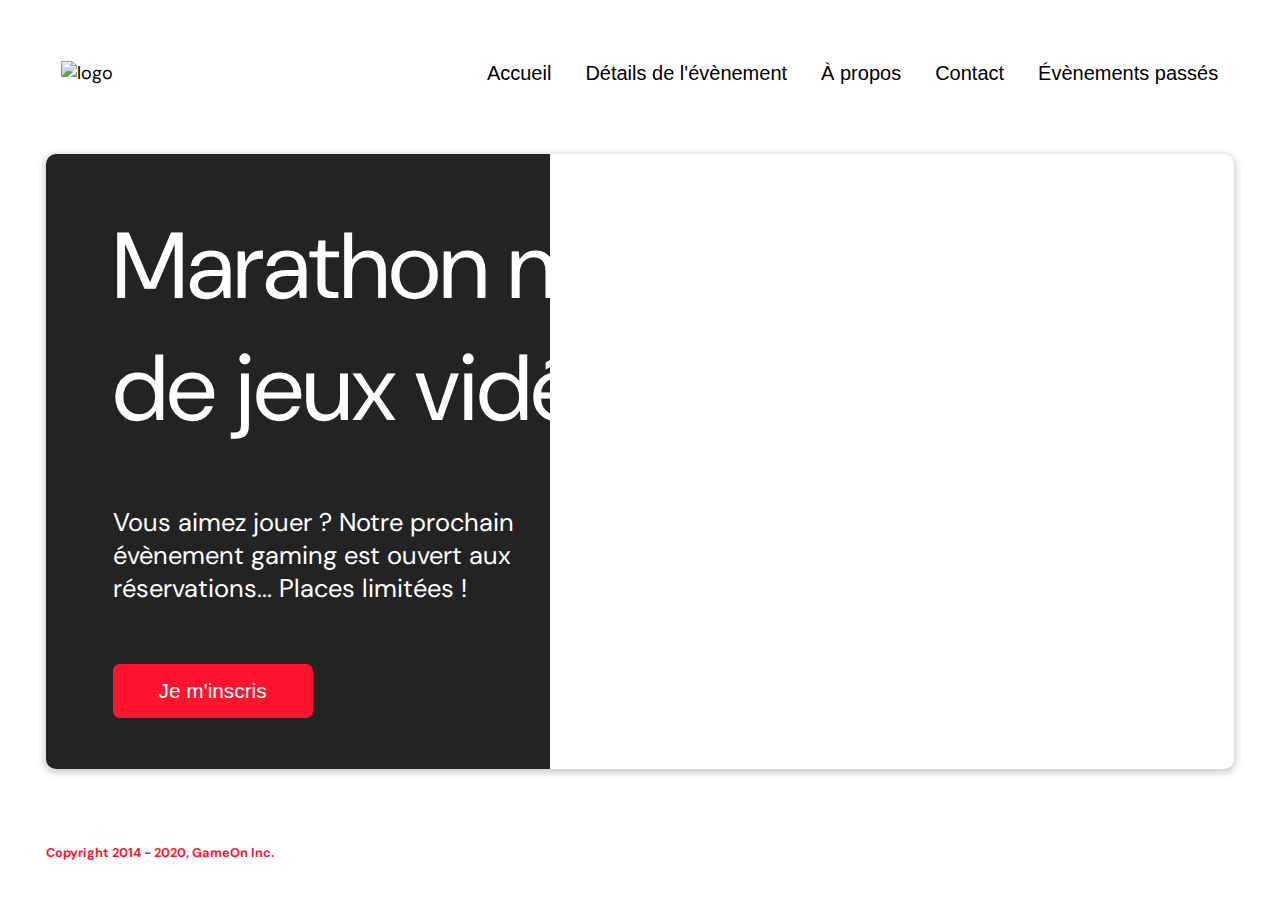
==== starterOnly/index.html @ b6ad3748 "Confirmation box and css" ====
<!DOCTYPE html>
<html lang="fr">

<head>
  <meta charset="utf-8" />
  <title>Reservation</title>
  <meta name="viewport" content="width=device-width,initial-scale=1" />
  <link rel="stylesheet" href="modal.css" />
  <link rel="stylesheet" href="https://cdnjs.cloudflare.com/ajax/libs/font-awesome/4.7.0/css/font-awesome.min.css">
  <link href="https://fonts.googleapis.com/css?family=DM+Sans" rel="stylesheet" />
</head>

<body>
  <header>
    <nav class="topnav" id="myTopnav">
      <div class="header-logo">
        <img alt="logo" src="Logo.png" />
      </div>
      <div class="main-navbar">
        <a href="#" class="active"><span>Accueil</span></a>
        <a href="#"><span>Détails de l'évènement</span></a>
        <a href="#"><span>À propos</span></a>
        <a href="#"><span>Contact</span></a>
        <a href="#"><span>Évènements passés</span></a>
        <a href="javascript:void(0);" class="icon" onclick="editNav()">
          <i class="fa fa-bars"></i>
        </a>
      </div>
    </nav>
  </header>

  <main>
    <div class="hero-section">
      <div class="hero-content">
        <h1 class="hero-headline">
          Marathon national<br>
          de jeux vidéos
        </h1>
        <p class="hero-text">
          Vous aimez jouer ? Notre prochain évènement gaming est ouvert
          aux réservations... Places limitées !
        </p>
        <button class="btn-signup modal-btn">
          Je m'inscris
        </button>
      </div>
      <div class="hero-img">
        <img src="bg_img.jpg" alt="img" />
      </div>
      <button class="btn-signup modal-btn">
        Je m'inscris
      </button>
    </div>

    <div class="bground">
      <div class="content">
        <span class="close"></span>
        <div class="modal-body">
          <!--    Form    -->
          <form id="form" name="reserve" action="index.html" method="get">
            <!--    First    -->
            <div class="formData" data-error="Ce champ doit contenir au moins 2 caractères." data-error-visible="false">
              <label for="first">Prénom</label><br>
              <input class="text-control success" type="text" id="first" name="first" minlength="2"
                placeholder="Prénom" /><br>
            </div>
            <!--    Last    -->
            <div class="formData" data-error="Ce champ doit contenir au moins 2 caractères." data-error-visible="false">
              <label for="last">Nom</label><br>
              <input class="text-control" type="text" id="last" name="last" placeholder="Nom" /><br>
            </div>
            <!--    Email    -->
            <div class="formData" data-error="Ce champ doit contenir une adresse email valide." data-error-visible="false">
              <label for="email">E-mail</label><br>
              <input class="text-control" type="email" id="email" name="email" placeholder="exemple@email.com" /><br>
            </div>
            <!--    Birth    -->
            <div class="formData" data-error="Ce champ doit contenir votre date de naissance." data-error-visible="false">
              <label for="birthdate">Date de naissance</label><br>
              <input class="text-control" type="date" id="birthdate" name="birthdate" /><br>
            </div>
            <!--    Quantity    -->
            <div class="formData" data-error="Ce champ doit contenir une valeur numérique." data-error-visible="false">
              <label for="quantity">À combien de tournois GameOn avez-vous déjà participé ?</label><br>
              <input type="number" class="text-control" id="quantity" name="quantity" min="0" max="99" placeholder="0">
            </div>
            <!--    Locations    -->
            <p class="text-label">Quelles villes ?</p>
            <div class="formData" id="allLocations" data-error="Veuillez sélectionner une ville."
              data-error-visible="false">
              <input class="checkbox-input" type="checkbox" id="location1" name="location" value="New York" />
              <label class="checkbox-label" for="location1">
                <span class="checkbox-icon"></span>
                New York</label>
              <input class="checkbox-input" type="checkbox" id="location2" name="location" value="San Francisco" />
              <label class="checkbox-label" for="location2">
                <span class="checkbox-icon"></span>
                San Francisco</label>
              <input class="checkbox-input" type="checkbox" id="location3" name="location" value="Seattle" />
              <label class="checkbox-label" for="location3">
                <span class="checkbox-icon"></span>
                Seattle</label>
              <input class="checkbox-input" type="checkbox" id="location4" name="location" value="Chicago" />
              <label class="checkbox-label" for="location4">
                <span class="checkbox-icon"></span>
                Chicago</label>
              <input class="checkbox-input" type="checkbox" id="location5" name="location" value="Boston" />
              <label class="checkbox-label" for="location5">
                <span class="checkbox-icon"></span>
                Boston</label>
              <input class="checkbox-input" type="checkbox" id="location6" name="location" value="Portland" />
              <label class="checkbox-label" for="location6">
                <span class="checkbox-icon"></span>
                Portland</label>
            </div>
            <!--    Conditions    -->
            <div class="formData" data-error="Vous devez accepter les conditions d'utilisation."
              data-error-visible="false">
              <input class="checkbox-input" type="checkbox" id="checkbox1" />
              <label class="checkbox2-label" for="checkbox1">
                <span class="checkbox-icon"></span>
                J'ai lu et accepté les conditions d'utilisation.
              </label>
              <br>
              <input class="checkbox-input" type="checkbox" id="checkbox2" />
              <label class="checkbox2-label" for="checkbox2">
                <span class="checkbox-icon"></span>
                Je souhaite être prévenu des prochains évènements.
              </label>
              <br>
            </div>
            <input class="btn-submit" type="submit" value="C'est parti" />
          </form>
        </div>
      </div>
    </div>
    <!--    Confirmation    -->
    <div class="container-confirmation-submit">
      <div class="submitted-form">
        <span class="close-modal-submit"></span>
        <p>
          Nous avons bien pris en compte votre inscription
          <br>
          à bientôt !
        </p>
        <button id="close-btn-confirmation"> Fermer
        </button>
      </div>
    </div>
  </main>
  <footer>
    <p class="copyrights">
      Copyright 2014 - 2020, GameOn Inc.
    </p>
  </footer>
  <script src="modal.js"></script>
  <script src="formFieldsValidation.js"></script>
  <script src="confirmation.js"></script>
</body>

</html>
---- starterOnly/modal.css ----
:root {
  --font-default: "DM Sans", Arial, Helvetica, sans-serif;
  --font-slab: var(--font-default);
  --modal-duration: 0.8s;
}

* {
  box-sizing: border-box;
  margin: 0;
  padding: 0;
}

/* Landing Page */
body {
  margin: 0;
  display: flex;
  flex-direction: column;
  font-family: var(--font-default);
  font-size: 18px;
  max-width: 1300px;
  margin: 0 auto;
}

p {
  margin-bottom: 0;
  padding: 0.5vw;
}

img {
  padding: 1rem;
}

.topnav {
  overflow: hidden;
  margin: 3.5%;
  display: flex;
  align-items: center;
  justify-content: space-between;
}

.header-logo {
  float: left;
}

.main-navbar {
  float: right;
}

.topnav a {
  float: left;
  display: block;
  color: #000000;
  text-align: center;
  padding: 0.75rem 0.75rem;
  margin: 0.3125rem;
  text-decoration: none;
  font-size: 20px;
  font-family: Roboto, sans-serif;
}

.topnav a:hover {
  background-color: #ff0000;
  color: #ffffff;
  border-radius: 0.9375rem;
}

.topnav a.focus {
  background-color: #ff0000;
  color: #ffffff;
  border-radius: 0.9375rem;
}

.topnav a:focus span {
  border-bottom: 0.13rem solid white;
}

.topnav .icon {
  display: none;
  color: #ff0000;
}

main {
  font-size: 130%;
  font-weight: bolder;
  color: black;
  padding-top: 0.5vw;
  padding-left: 2vw;
  padding-right: 2vw;
  margin: 1px 20px 15px;
  border-radius: 2rem;
  text-align: justify;
  align-items: center;
}

.modal-btn {
  font-size: 145%;
  background: #fe142f;
  display: flex;
  margin: auto;
  padding: 2em;
  color: #fff;
  padding: 0.75rem 2.5rem;
  border-radius: 1rem;
  cursor: pointer;
}

.modal-btn:hover {
  background: #3876ac;
}

.footer {
  margin: 20px;
  padding: 10px;
  font-family: var(--font-slab);
}

/* Modal form */
.btn-submit {
  background: #fe142f;
  margin-top: 0.5em;
  padding: 1em;
  color: #fff;
  border-radius: 0.9375rem;
  cursor: pointer;
  font-size: 16px;
}

.btn-submit:hover {
  background: #3876ac;
}

.smFont {
  font-size: 16px;
}

.bground {
  display: none;
  position: fixed;
  z-index: 1;
  left: 0;
  top: 0;
  height: 100%;
  width: 100%;
  overflow: auto;
  background-color: rgba(26, 39, 156, 0.4);
}

.content {
  margin: 5% auto;
  width: 100%;
  max-width: 500px;
  animation-name: modalopen;
  animation-duration: var(--modal-duration);
  background: #232323;
  border-radius: 10px;
  overflow: hidden;
  position: relative;
  color: #fff;
  padding-top: 10px;
}

.modal-body {
  padding: 15px 8%;
  margin: 15px auto;
}

label {
  font-family: var(--font-default);
  font-size: 17px;
  font-weight: normal;
  display: inline-block;
  margin-bottom: 11px;
}

input {
  padding: 8px;
  border: 0.8px solid #ccc;
  outline: none;
}

.text-control {
  margin: 0;
  padding: 8px;
  width: 100%;
  border-radius: 8px;
  font-size: 20px;
  height: 48px;
}

.formData[data-error]::after {
  content: attr(data-error);
  font-size: 0.5em;
  color: #FF4E60;
  display: block;
  margin-top: 7px;
  margin-bottom: 7px;
  text-align: left;
  line-height: 0.3;
  opacity: 0;
  transition: 0.3s;
}

.formData[data-error-visible="true"]::after {
  opacity: 1;
}

input[data-error]::after {
  content: attr(data-error);
  font-size: 0.6em;
  color: red;
}

.checkbox-label,
.checkbox2-label {
  position: relative;
  margin-left: 36px;
  font-size: 12px;
  font-weight: normal;
}

.checkbox-label .checkbox-icon,
.checkbox2-label .checkbox-icon {
  display: block;
  width: 20px;
  height: 20px;
  border: 2px solid #279e7a;
  border-radius: 50%;
  text-indent: 29px;
  white-space: nowrap;
  position: absolute;
  left: -30px;
  top: -1px;
  transition: 0.3s;
}

.checkbox-label .checkbox-icon::after,
.checkbox2-label .checkbox-icon::after {
  content: "";
  width: 13px;
  height: 13px;
  background-color: #279e7a;
  border-radius: 50%;
  text-indent: 29px;
  white-space: nowrap;
  position: absolute;
  left: 50%;
  top: 50%;
  transform: translate(-50%, -50%);
  transition: 0.3s;
  opacity: 0;
}

.checkbox-input {
  display: none;
}

.checkbox-input:checked+.checkbox-label .checkbox-icon::after,
.checkbox-input:checked+.checkbox2-label .checkbox-icon::after {
  opacity: 1;
}

.checkbox-input:checked+.checkbox2-label .checkbox-icon {
  background: #279e7a;
}

.checkbox2-label .checkbox-icon {
  border-radius: 4px;
  border: 0;
  background: #c4c4c4;
}

.checkbox2-label .checkbox-icon::after {
  width: 7px;
  height: 4px;
  border-radius: 2px;
  background: transparent;
  border: 2px solid transparent;
  border-bottom-color: #fff;
  border-left-color: #fff;
  transform: rotate(-55deg);
  left: 21%;
  top: 19%;
}

.close {
  position: absolute;
  right: 15px;
  top: 15px;
  width: 32px;
  height: 32px;
  opacity: 1;
  cursor: pointer;
  transform: scale(0.7);
}

.close:before,
.close:after {
  position: absolute;
  left: 15px;
  content: " ";
  height: 33px;
  width: 3px;
  background-color: #fff;
}

.close:before {
  transform: rotate(45deg);
}

.close:after {
  transform: rotate(-45deg);
}

.btn-submit,
.btn-signup {
  background: #fe142f;
  display: block;
  margin: 0 auto;
  border-radius: 7px;
  font-size: 1rem;
  padding: 12px 82px;
  color: #fff;
  cursor: pointer;
  border: 0;
}

/* custom select styles */
.custom-select {
  position: relative;
  font-family: Arial;
  font-size: 1.1rem;
  font-weight: normal;
}

.custom-select select {
  display: none;
}

.select-selected {
  background-color: #fff;
}

/* Style the arrow inside the select element: */
.select-selected:after {
  position: absolute;
  content: "";
  top: 10px;
  right: 13px;
  width: 11px;
  height: 11px;
  border: 3px solid transparent;
  border-bottom-color: #f00;
  border-left-color: #f00;
  transform: rotate(-48deg);
  border-radius: 5px 0 5px 0;
}

/* Point the arrow upwards when the select box is open (active): */
.select-selected.select-arrow-active:after {
  transform: rotate(135deg);
  top: 13px;
}

.select-items div,
.select-selected {
  color: #000;
  padding: 11px 16px;
  border: 1px solid transparent;
  border-color: transparent transparent rgba(0, 0, 0, 0.1) transparent;
  cursor: pointer;
  border-radius: 8px;
  height: 48px;
}

/* Style items (options): */
.select-items {
  position: absolute;
  background-color: #fff;
  top: 89%;
  left: 0;
  right: 0;
  z-index: 99;
}

/* Hide the items when the select box is closed: */
.select-hide {
  display: none;
}

.select-items div:hover,
.same-as-selected {
  background-color: rgba(0, 0, 0, 0.1);
}

/* custom select end */
.text-label {
  font-weight: normal;
  font-size: 16px;
}

.hero-section {
  border-radius: 10px;
  display: grid;
  grid-template-columns: repeat(12, 1fr);
  overflow: hidden;
  box-shadow: 0 2px 7px 2px rgba(0, 0, 0, 0.2);
}

.hero-content {
  padding: 51px 67px;
  grid-column: span 4;
  background: #232323;
  color: #fff;
  position: relative;
  text-align: left;
  min-width: 424px;
}

.hero-content::after {
  content: "";
  width: 100%;
  height: 100%;
  background: #232323;
  position: absolute;
  right: -80px;
  top: 0;
}

.hero-content>* {
  position: relative;
  z-index: 1;
}

.hero-headline {
  font-size: 4em;
  font-weight: normal;
  width: 100%;
  white-space: nowrap;
}

.hero-text {
  width: 146%;
  font-weight: normal;
  margin-top: 57px;
  padding: 0;
  font-size: 2vw;
}

.btn-signup {
  outline: none;
  text-transform: none;
  font-size: 1.3rem;
  padding: 15px 23px;
  margin: 0;
  margin-top: 59px;
  width: 12.5rem;
}

.hero-img {
  grid-column: span 8;
}

.hero-img img {
  width: 100%;
  height: 100%;
  display: block;
  padding: 0;
}

.copyrights {
  color: #fe142f;
  padding: 0;
  font-size: 0.8rem;
  margin: 60px 0 30px;
  font-weight: bolder;
}

.hero-section>.btn-signup {
  display: none;
}

footer {
  font-family: var(--font-slab);
  padding-left: 2vw;
  padding-right: 2vw;
  margin: 0 20px;
}

@keyframes modalopen {
  from {
    opacity: 0;
    transform: translateY(-150px);
  }

  to {
    opacity: 1;
  }
}

.container-confirmation-submit {
  display: none;
  width: 100%;
  height: 100%;
  background-color: rgba(0, 0, 0, 0.8);
  position: fixed;
  top: 0;
  right: 0;
  margin: 0;
  padding: 0;
  
  z-index: 99;
}

.submitted-form {
  width: 100%;
  max-width: 500px;
  max-height: 500px;
  height: 100%;
  opacity: 1;
  color: white;
  display: flex;
  margin: auto;
  align-items: center;
  flex-direction: column;
  text-align: center;
  justify-content: center;
}

#close-btn-confirmation {
    border: none;
    background: #fe142f;
    margin-top: 0.5em;
    padding: 1em;
    color: #fff;
    border-radius: 0.9375rem;
    cursor: pointer;
    font-size: 16px;
  
}
/* Media */

@media screen and (max-width: 768px) {
  .topnav {
    flex-wrap: wrap;
  }

  .topnav a {
    display: none;
  }

  .topnav a.icon {
    float: right;
    display: block;
  }

  .topnav.responsive {
    position: relative;
  }

  .topnav.responsive .icon {
    position: absolute;
    right: 0;
    top: 0;
  }

  .topnav.responsive a {
    float: none;
    display: block;
    text-align: left;
  }
}

@media screen and (max-width: 950px) {
  .header-logo img {
    width: 150px;
  }

  .hero-section {
    display: block;
    box-shadow: unset;
  }

  .hero-content {
    background: #fff;
    color: #000;
    padding: 0;
    min-width: auto;
  }

  .hero-content::after {
    content: unset;
  }

  .hero-content .btn-signup {
    display: none;
  }

  .hero-headline {
    width: 100%;
    flex-wrap: wrap;
    font-size: 2.5rem;
    white-space: normal;
  }

  .hero-text {
    width: unset;
    font-size: 1rem;
    margin-top: 1.5rem;
  }

  .hero-img img {
    border-radius: 10px;
    margin-top: 40px;
  }

  .hero-section>.btn-signup {
    display: block;
    margin: 32px auto 10px;
    padding: 12px 35px;
  }

  .copyrights {
    margin-top: 50px;
    text-align: center;
  }
}
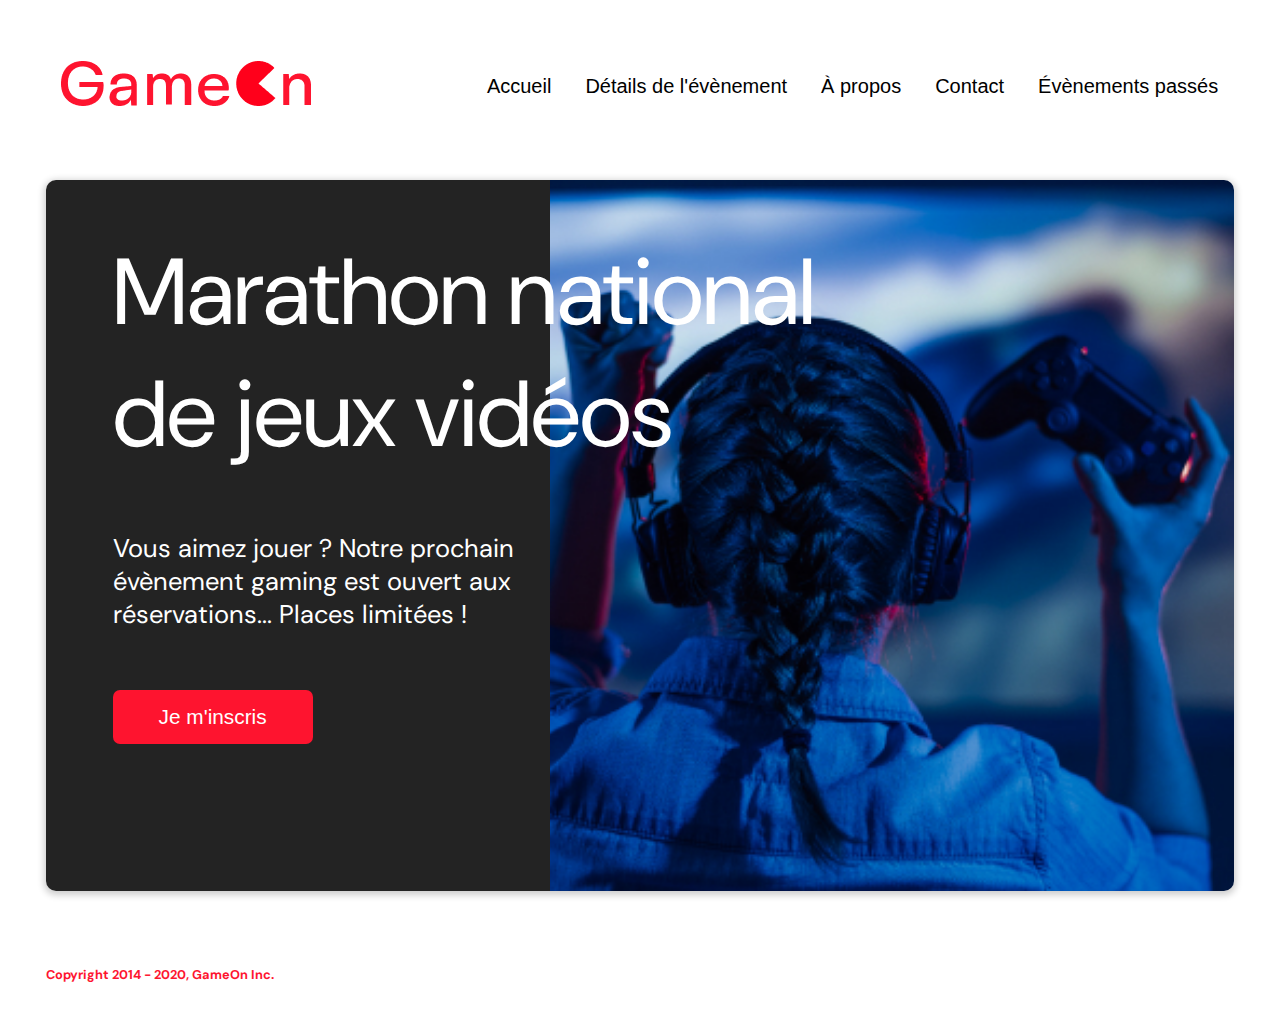
==== commit c954ee09: "reorganize" ====
--- a/starterOnly/index.html
+++ b/starterOnly/index.html
@@ -14,7 +14,7 @@
   <header>
     <nav class="topnav" id="myTopnav">
       <div class="header-logo">
-        <img alt="logo" src="Logo.png" />
+        <img alt="logo" src="img/Logo.png" />
       </div>
       <div class="main-navbar">
         <a href="#" class="active"><span>Accueil</span></a>
@@ -45,7 +45,7 @@
         </button>
       </div>
       <div class="hero-img">
-        <img src="bg_img.jpg" alt="img" />
+        <img src="img/bg_img.jpg" alt="img" />
       </div>
       <button class="btn-signup modal-btn">
         Je m'inscris
@@ -61,7 +61,7 @@
             <!--    First    -->
             <div class="formData" data-error="Ce champ doit contenir au moins 2 caractères." data-error-visible="false">
               <label for="first">Prénom</label><br>
-              <input class="text-control success" type="text" id="first" name="first" minlength="2"
+              <input class="text-control success" type="text" id="first" name="first"
                 placeholder="Prénom" /><br>
             </div>
             <!--    Last    -->
@@ -72,7 +72,7 @@
             <!--    Email    -->
             <div class="formData" data-error="Ce champ doit contenir une adresse email valide." data-error-visible="false">
               <label for="email">E-mail</label><br>
-              <input class="text-control" type="email" id="email" name="email" placeholder="exemple@email.com" /><br>
+              <input class="text-control" type="text" id="email" name="email" placeholder="exemple@email.com" /><br>
             </div>
             <!--    Birth    -->
             <div class="formData" data-error="Ce champ doit contenir votre date de naissance." data-error-visible="false">
@@ -88,27 +88,27 @@
             <p class="text-label">Quelles villes ?</p>
             <div class="formData" id="allLocations" data-error="Veuillez sélectionner une ville."
               data-error-visible="false">
-              <input class="checkbox-input" type="checkbox" id="location1" name="location" value="New York" />
+              <input class="checkbox-input" type="radio" id="location1" name="location" value="New York" />
               <label class="checkbox-label" for="location1">
                 <span class="checkbox-icon"></span>
                 New York</label>
-              <input class="checkbox-input" type="checkbox" id="location2" name="location" value="San Francisco" />
+              <input class="checkbox-input" type="radio" id="location2" name="location" value="San Francisco" />
               <label class="checkbox-label" for="location2">
                 <span class="checkbox-icon"></span>
                 San Francisco</label>
-              <input class="checkbox-input" type="checkbox" id="location3" name="location" value="Seattle" />
+              <input class="checkbox-input" type="radio" id="location3" name="location" value="Seattle" />
               <label class="checkbox-label" for="location3">
                 <span class="checkbox-icon"></span>
                 Seattle</label>
-              <input class="checkbox-input" type="checkbox" id="location4" name="location" value="Chicago" />
+              <input class="checkbox-input" type="radio" id="location4" name="location" value="Chicago" />
               <label class="checkbox-label" for="location4">
                 <span class="checkbox-icon"></span>
                 Chicago</label>
-              <input class="checkbox-input" type="checkbox" id="location5" name="location" value="Boston" />
+              <input class="checkbox-input" type="radio" id="location5" name="location" value="Boston" />
               <label class="checkbox-label" for="location5">
                 <span class="checkbox-icon"></span>
                 Boston</label>
-              <input class="checkbox-input" type="checkbox" id="location6" name="location" value="Portland" />
+              <input class="checkbox-input" type="radio" id="location6" name="location" value="Portland" />
               <label class="checkbox-label" for="location6">
                 <span class="checkbox-icon"></span>
                 Portland</label>
@@ -134,28 +134,14 @@
         </div>
       </div>
     </div>
-    <!--    Confirmation    -->
-    <div class="container-confirmation-submit">
-      <div class="submitted-form">
-        <span class="close-modal-submit"></span>
-        <p>
-          Nous avons bien pris en compte votre inscription
-          <br>
-          à bientôt !
-        </p>
-        <button id="close-btn-confirmation"> Fermer
-        </button>
-      </div>
-    </div>
   </main>
   <footer>
     <p class="copyrights">
       Copyright 2014 - 2020, GameOn Inc.
     </p>
   </footer>
-  <script src="modal.js"></script>
-  <script src="formFieldsValidation.js"></script>
-  <script src="confirmation.js"></script>
+  <script src="Js/modal.js"></script>
+  <script src="Js/Validation.js"></script>
 </body>
 
 </html>--- a/starterOnly/modal.css
+++ b/starterOnly/modal.css
@@ -486,6 +486,11 @@
   margin: 0 20px;
 }
 
+.modal-confirmation {
+  text-align: center;
+}
+
+
 @keyframes modalopen {
   from {
     opacity: 0;
